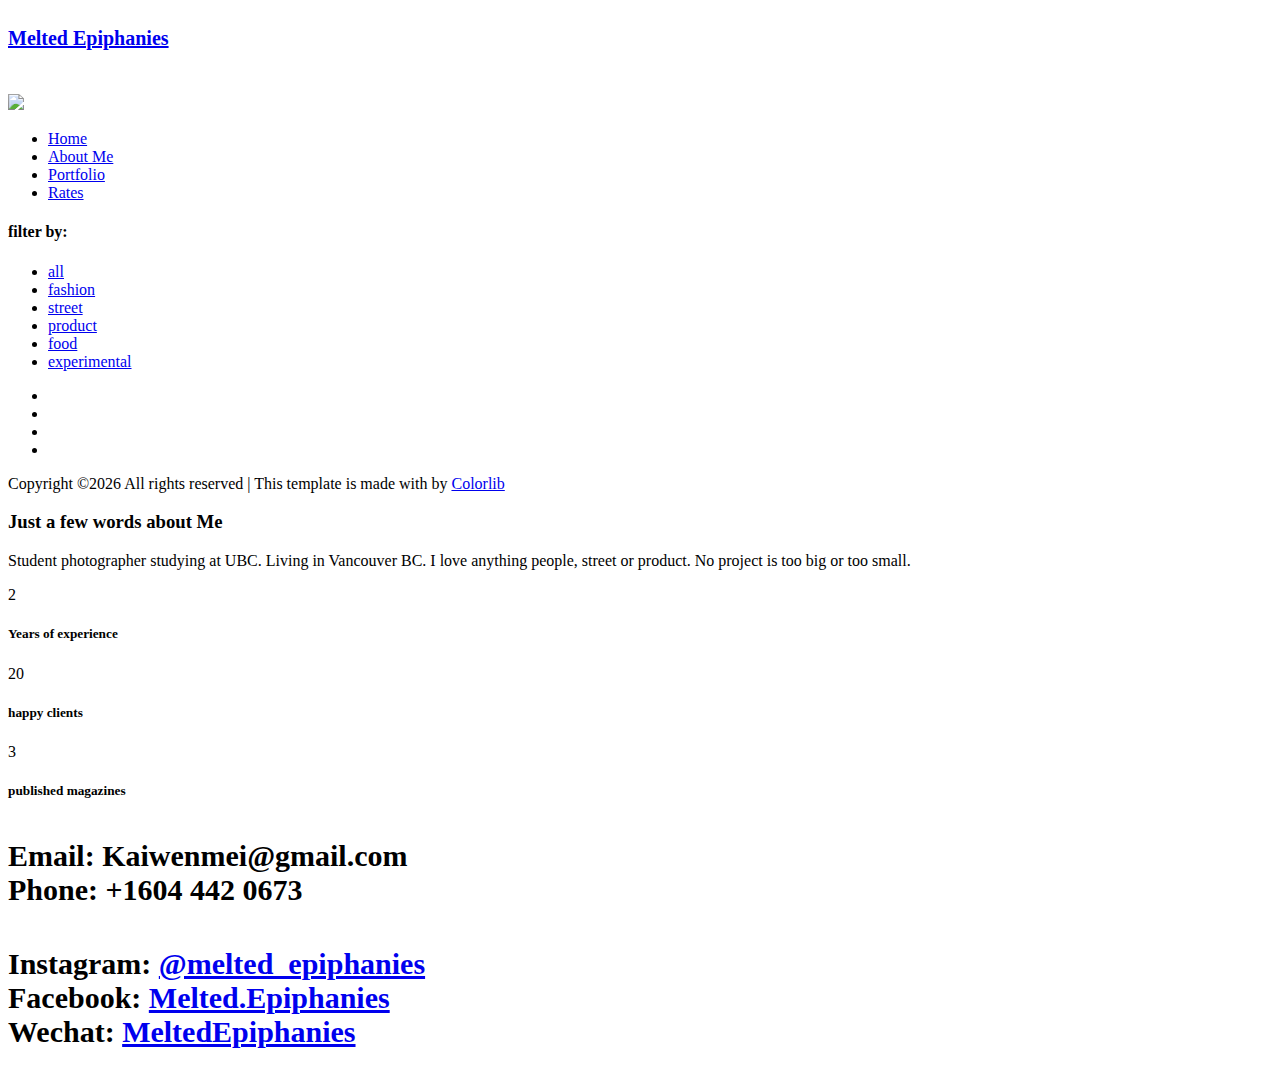
==== about.html @ 47089f34 "Upload Page HTML Files" ====
<!DOCTYPE html>
<html lang="en">
<head>
    <!-- ========== Meta Tags ========== -->
    <meta charset="UTF-8">
    <meta name="description" content="Cocoon -Portfolio">
    <meta name="keywords" content="Cocoon , Portfolio">
    <meta name="author" content="Pharaohlab">
    <meta name="viewport" content="width=device-width, initial-scale=1, maximum-scale=1">
    <!-- ========== Title ========== -->
    <title> Melted Epiphanies</title>
    <!-- ========== Favicon Ico ========== -->
    <link rel="icon" href="assets/img/icons/Logo.png">
    <!-- ========== STYLESHEETS ========== -->
    <!-- Bootstrap CSS -->
    <link href="assets/css/bootstrap.min.css" rel="stylesheet">
    <!-- Fonts Icon CSS -->
    <link href="assets/css/font-awesome.min.css" rel="stylesheet">
    <link href="assets/css/et-line.css" rel="stylesheet">
    <link href="assets/css/ionicons.min.css" rel="stylesheet">
    <!-- Carousel CSS -->
    <link href="assets/css/slick.css" rel="stylesheet">
    <!-- Magnific-popup -->
    <link rel="stylesheet" href="assets/css/magnific-popup.css">
    <!-- Animate CSS -->
    <link rel="stylesheet" href="assets/css/animate.min.css">
    <!-- Custom styles for this template -->
    <link href="assets/css/main.css" rel="stylesheet">
</head>
<body>
<div class="loader">
    <div class="loader-outter"></div>
    <div class="loader-inner"></div>
</div>

<div class="body-container container-fluid">
    <a class="menu-btn" href="javascript:void(0)">
        <i class="ion ion-grid"></i>
    </a>
    <div class="row justify-content-center">
        <!--=================== side menu ====================-->
        <div class="col-lg-2 col-md-3 col-12 menu_block">

            <!--logo -->
            <div class="logo_box">
                <a href="#">
                    <h4 class="d-inline text-white" style="font-weight:600; font-size: 20px">Melted Epiphanies</h4>
                    <br>
                    <img style="max-height: 80px"  src="assets/img/icons/Logo.png"> 
                </a>
                
            </div>
            <!--logo end-->

            <!--main menu -->
            <div class="side_menu_section">
                <ul class="menu_nav">
                    <li >
                        <a href="index.html">
                            Home
                        </a>
                    </li>
                    <li class="active">
                        <a href="about.html">
                            About Me
                        </a>
                    </li>
                    
                    <li >
                        <a href="portfolio.html">
                            Portfolio
                        </a>
                    </li>
                    <!--<li X>
                        <a href="blog.html">
                            Blog
                        </a>
                    </li>-->
                    <li>
                        <a href="services.html">
                            Rates
                        </a>
                    </li>
                </ul>
            </div>
            <!--main menu end -->

            <!--filter menu -->
            <div class="side_menu_section">
                <h4 class="side_title">filter by:</h4>
                <ul  id="filtr-container"  class="filter_nav">
                    <li  data-filter="*" class="active"><a href="javascript:void(0)" >all</a></li>
                    <li data-filter=".fashion"> <a href="javascript:void(0)">fashion</a></li>
                    <li data-filter=".street"><a href="javascript:void(0)">street</a></li>
                    <li data-filter=".product"><a href="javascript:void(0)">product</a></li>
                    <li data-filter=".food"><a href="javascript:void(0)">food</a></li>
                    <li data-filter=".experimental"><a href="javascript:void(0)">experimental</a></li>
                </ul>
            </div>
            <!--filter menu end -->


            <!--social and copyright -->
            <div class="side_menu_bottom">
                <div class="side_menu_bottom_inner">
                   <ul class="social_menu">
                        <li>
                            <a href="https://www.instagram.com/melted_epiphanies/"> <i class="ion ion-social-instagram"></i> </a>
                        </li>
                        <li>
                            <a href="https://www.facebook.com/Melted.Epiphanies/"> <i class="ion ion-social-facebook"></i> </a>
                        </li>
                        <li>
                            <a href="https://msng.link/o/?https%3A%2F%2Fu.wechat.com%2FINKxO71W74iLwqm2s87WWhY=wc"> <i class="ion ion-chatbubbles"></i> </a>
                        </li>
                        <li>
                            <a href="mailto:kaiwenmei@gmail.com"> <i class="ion ion-email"></i> </a>
                        </li>
                    </ul>
                    <div class="copy_right">
                        <!-- Link back to Colorlib can't be removed. Template is licensed under CC BY 3.0. -->
                        <p class="copyright">Copyright &copy;<script>document.write(new Date().getFullYear());</script> All rights reserved | This template is made with <i class="fa fa-heart-o" aria-hidden="true"></i> by <a href="https://colorlib.com" target="_blank">Colorlib</a></p>
                        <!-- Link back to Colorlib can't be removed. Template is licensed under CC BY 3.0. -->
                    </div>
                </div>
            </div>
            <!--social and copyright end -->

        </div>
        <!--=================== side menu end====================-->

        <!--=================== content body ====================-->
        <div class="col-lg-10 col-md-9 col-12 body_block  align-content-center">
            <div>
                <div class="img_card">
                    <div class="row justify-content-center">
                        <div class="col-md-6 col-7 content_section">
                            <div class="content_box">
                                <div class="content_box_inner">
                                    <div>
                                        <h3>
                                            Just a few words about Me
                                        </h3>
                                        <p>
                                            Student photographer studying at UBC. Living in Vancouver BC. I love anything people, street or product. No project is too big or too small.
                                        </p>
                                        <!--=================== counter start====================-->
                                        <div class="pt50">
                                            <div class="row justify-content-center">
                                                <div class="col-12 col-md-4">
                                                    <div class="counter_box">
                                                        <div class="divider"></div>
                                                        <span class="counter">2</span>
                                                        <h5>Years of experience</h5>
                                                    </div>
                                                </div>
                                                <div class="col-12 col-md-4">
                                                    <div class="counter_box">
                                                        <div class="divider"></div>
                                                        <span class="counter">20</span>
                                                        <h5>happy clients</h5>
                                                    </div>
                                                </div>
                                                <div class="col-12 col-md-4">
                                                    <div class="counter_box">
                                                        <div class="divider"></div>
                                                        <span class="counter">3</span>
                                                        <h5>published magazines</h5>
                                                    </div>
                                                </div>
                                            </div>
                                        </div>
                                        <!--=================== counter end====================-->
                                    </div>
                                    <!--===================testimonial start====================-->
                                    <div class="testimonial_carousel mt50">

                                        <div class="testimonial_box">
                                            <h4 style="font-size:30px" class="text-center">
                                                Email: Kaiwenmei@gmail.com 
                                                <br> Phone: +1604 442 0673
                                    
                                            </h4>
                                            <div class="testimonial_author">
                                                
                                            </div>
                                        </div>
                                        
                                        <div class="testimonial_box">
                                            <h4 style="font-size:30px" class="text-center">
                                                Instagram: <a style="font-size:30px" href="https://www.instagram.com/melted_epiphanies/">@melted_epiphanies</a>
                                                
                                                <br> Facebook: <a style="font-size:30px" href="https://www.facebook.com/Melted.Epiphanies/">Melted.Epiphanies</a>
                                                <br> Wechat: <a style="font-size:30px" href="https://msng.link/o/?https%3A%2F%2Fu.wechat.com%2FINKxO71W74iLwqm2s87WWhY=wc">MeltedEpiphanies</a>
                                                
                                    
                                            </h4>
                                            <div class="testimonial_author">
                                                
                                            </div>
                                        </div>
                                        

                        

                                        
                                    </div>
                                    <!--===================testimonial end====================-->
                                </div>
                            </div>
                        </div>
                        <div class="col-md-6 col-5 img_section" style="background-image: url('assets/img/fashion/tetyana/tentative%205.jpg');"></div>
                    </div>
                </div>
            </div>
        </div>
        <!--=================== content body end ====================-->
    </div>
</div>

<!-- jquery -->
<script src="assets/js/jquery.min.js"></script>
<!-- bootstrap -->
<script src="assets/js/popper.js"></script>
<script src="assets/js/bootstrap.min.js"></script>
<script src="assets/js/waypoints.min.js"></script>
<!--slick carousel -->
<script src="assets/js/slick.min.js"></script>
<!--Portfolio Filter-->
<script src="assets/js/imgloaded.js"></script>
<script src="assets/js/isotope.js"></script>
<!-- Magnific-popup -->
<script src="assets/js/jquery.magnific-popup.min.js"></script>
<!--Counter-->
<script src="assets/js/jquery.counterup.min.js"></script>
<!-- WOW JS -->
<script src="assets/js/wow.min.js"></script>
<!-- Custom js -->
<script src="assets/js/main.js"></script>
</body>
</html>
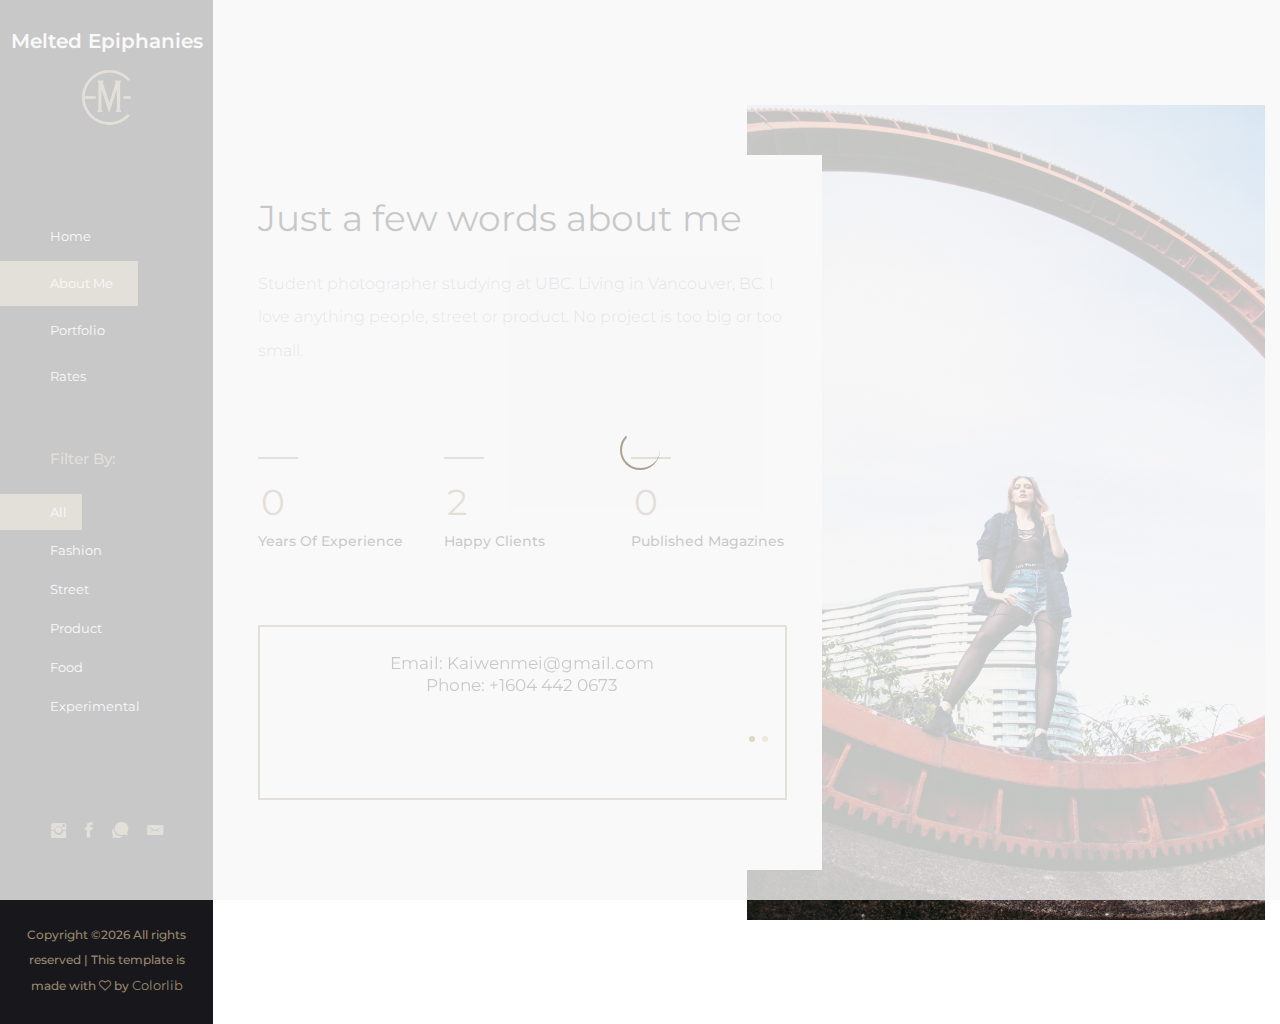
==== commit e8b74024: "Changed Font size for About change and uploaded images" ====
--- a/about.html
+++ b/about.html
@@ -139,10 +139,10 @@
                                 <div class="content_box_inner">
                                     <div>
                                         <h3>
-                                            Just a few words about Me
+                                            Just a few words about me
                                         </h3>
                                         <p>
-                                            Student photographer studying at UBC. Living in Vancouver BC. I love anything people, street or product. No project is too big or too small.
+                                            Student photographer studying at UBC. Living in Vancouver, BC. I love anything people, street or product. No project is too big or too small.
                                         </p>
                                         <!--=================== counter start====================-->
                                         <div class="pt50">
@@ -176,7 +176,7 @@
                                     <div class="testimonial_carousel mt50">
 
                                         <div class="testimonial_box">
-                                            <h4 style="font-size:30px" class="text-center">
+                                            <h4 style="font-size:17px" class="text-center">
                                                 Email: Kaiwenmei@gmail.com 
                                                 <br> Phone: +1604 442 0673
                                     
@@ -187,11 +187,11 @@
                                         </div>
                                         
                                         <div class="testimonial_box">
-                                            <h4 style="font-size:30px" class="text-center">
-                                                Instagram: <a style="font-size:30px" href="https://www.instagram.com/melted_epiphanies/">@melted_epiphanies</a>
-                                                
-                                                <br> Facebook: <a style="font-size:30px" href="https://www.facebook.com/Melted.Epiphanies/">Melted.Epiphanies</a>
-                                                <br> Wechat: <a style="font-size:30px" href="https://msng.link/o/?https%3A%2F%2Fu.wechat.com%2FINKxO71W74iLwqm2s87WWhY=wc">MeltedEpiphanies</a>
+                                            <h4 style="font-size:17px" class="text-center">
+                                                Instagram: <a style="font-size:17px" href="https://www.instagram.com/melted_epiphanies/">@melted_epiphanies</a>
+                                                
+                                                <br> Facebook: <a style="font-size:17px" href="https://www.facebook.com/Melted.Epiphanies/">Melted.Epiphanies</a>
+                                                <br> Wechat: <a style="font-size:17px" href="https://msng.link/o/?https%3A%2F%2Fu.wechat.com%2FINKxO71W74iLwqm2s87WWhY=wc">MeltedEpiphanies</a>
                                                 
                                     
                                             </h4>
--- a/assets/css/et-line.css
+++ b/assets/css/et-line.css
@@ -0,0 +1 @@
+@font-face{font-family:et-line;src:url(../fonts/et-line.eot);src:url(../fonts/et-line.eot?#iefix) format('embedded-opentype'),url(../fonts/et-line.woff) format('woff'),url(../fonts/et-line.ttf) format('truetype'),url(../fonts/et-line.svg#et-line) format('svg');font-weight:400;font-style:normal}[data-icon]:before{font-family:et-line;content:attr(data-icon);speak:none;font-weight:400;font-variant:normal;text-transform:none;line-height:1;-webkit-font-smoothing:antialiased;-moz-osx-font-smoothing:grayscale;display:inline-block}.icon-adjustments,.icon-alarmclock,.icon-anchor,.icon-aperture,.icon-attachment,.icon-bargraph,.icon-basket,.icon-beaker,.icon-bike,.icon-book-open,.icon-briefcase,.icon-browser,.icon-calendar,.icon-camera,.icon-caution,.icon-chat,.icon-circle-compass,.icon-clipboard,.icon-clock,.icon-cloud,.icon-compass,.icon-desktop,.icon-dial,.icon-document,.icon-documents,.icon-download,.icon-dribbble,.icon-edit,.icon-envelope,.icon-expand,.icon-facebook,.icon-flag,.icon-focus,.icon-gears,.icon-genius,.icon-gift,.icon-global,.icon-globe,.icon-googleplus,.icon-grid,.icon-happy,.icon-hazardous,.icon-heart,.icon-hotairballoon,.icon-hourglass,.icon-key,.icon-laptop,.icon-layers,.icon-lifesaver,.icon-lightbulb,.icon-linegraph,.icon-linkedin,.icon-lock,.icon-magnifying-glass,.icon-map,.icon-map-pin,.icon-megaphone,.icon-mic,.icon-mobile,.icon-newspaper,.icon-notebook,.icon-paintbrush,.icon-paperclip,.icon-pencil,.icon-phone,.icon-picture,.icon-pictures,.icon-piechart,.icon-presentation,.icon-pricetags,.icon-printer,.icon-profile-female,.icon-profile-male,.icon-puzzle,.icon-quote,.icon-recycle,.icon-refresh,.icon-ribbon,.icon-rss,.icon-sad,.icon-scissors,.icon-scope,.icon-search,.icon-shield,.icon-speedometer,.icon-strategy,.icon-streetsign,.icon-tablet,.icon-target,.icon-telescope,.icon-toolbox,.icon-tools,.icon-tools-2,.icon-trophy,.icon-tumblr,.icon-twitter,.icon-upload,.icon-video,.icon-wallet,.icon-wine{font-family:et-line;speak:none;font-style:normal;font-weight:400;font-variant:normal;text-transform:none;line-height:1;-webkit-font-smoothing:antialiased;-moz-osx-font-smoothing:grayscale;display:inline-block}.icon-mobile:before{content:"\e000"}.icon-laptop:before{content:"\e001"}.icon-desktop:before{content:"\e002"}.icon-tablet:before{content:"\e003"}.icon-phone:before{content:"\e004"}.icon-document:before{content:"\e005"}.icon-documents:before{content:"\e006"}.icon-search:before{content:"\e007"}.icon-clipboard:before{content:"\e008"}.icon-newspaper:before{content:"\e009"}.icon-notebook:before{content:"\e00a"}.icon-book-open:before{content:"\e00b"}.icon-browser:before{content:"\e00c"}.icon-calendar:before{content:"\e00d"}.icon-presentation:before{content:"\e00e"}.icon-picture:before{content:"\e00f"}.icon-pictures:before{content:"\e010"}.icon-video:before{content:"\e011"}.icon-camera:before{content:"\e012"}.icon-printer:before{content:"\e013"}.icon-toolbox:before{content:"\e014"}.icon-briefcase:before{content:"\e015"}.icon-wallet:before{content:"\e016"}.icon-gift:before{content:"\e017"}.icon-bargraph:before{content:"\e018"}.icon-grid:before{content:"\e019"}.icon-expand:before{content:"\e01a"}.icon-focus:before{content:"\e01b"}.icon-edit:before{content:"\e01c"}.icon-adjustments:before{content:"\e01d"}.icon-ribbon:before{content:"\e01e"}.icon-hourglass:before{content:"\e01f"}.icon-lock:before{content:"\e020"}.icon-megaphone:before{content:"\e021"}.icon-shield:before{content:"\e022"}.icon-trophy:before{content:"\e023"}.icon-flag:before{content:"\e024"}.icon-map:before{content:"\e025"}.icon-puzzle:before{content:"\e026"}.icon-basket:before{content:"\e027"}.icon-envelope:before{content:"\e028"}.icon-streetsign:before{content:"\e029"}.icon-telescope:before{content:"\e02a"}.icon-gears:before{content:"\e02b"}.icon-key:before{content:"\e02c"}.icon-paperclip:before{content:"\e02d"}.icon-attachment:before{content:"\e02e"}.icon-pricetags:before{content:"\e02f"}.icon-lightbulb:before{content:"\e030"}.icon-layers:before{content:"\e031"}.icon-pencil:before{content:"\e032"}.icon-tools:before{content:"\e033"}.icon-tools-2:before{content:"\e034"}.icon-scissors:before{content:"\e035"}.icon-paintbrush:before{content:"\e036"}.icon-magnifying-glass:before{content:"\e037"}.icon-circle-compass:before{content:"\e038"}.icon-linegraph:before{content:"\e039"}.icon-mic:before{content:"\e03a"}.icon-strategy:before{content:"\e03b"}.icon-beaker:before{content:"\e03c"}.icon-caution:before{content:"\e03d"}.icon-recycle:before{content:"\e03e"}.icon-anchor:before{content:"\e03f"}.icon-profile-male:before{content:"\e040"}.icon-profile-female:before{content:"\e041"}.icon-bike:before{content:"\e042"}.icon-wine:before{content:"\e043"}.icon-hotairballoon:before{content:"\e044"}.icon-globe:before{content:"\e045"}.icon-genius:before{content:"\e046"}.icon-map-pin:before{content:"\e047"}.icon-dial:before{content:"\e048"}.icon-chat:before{content:"\e049"}.icon-heart:before{content:"\e04a"}.icon-cloud:before{content:"\e04b"}.icon-upload:before{content:"\e04c"}.icon-download:before{content:"\e04d"}.icon-target:before{content:"\e04e"}.icon-hazardous:before{content:"\e04f"}.icon-piechart:before{content:"\e050"}.icon-speedometer:before{content:"\e051"}.icon-global:before{content:"\e052"}.icon-compass:before{content:"\e053"}.icon-lifesaver:before{content:"\e054"}.icon-clock:before{content:"\e055"}.icon-aperture:before{content:"\e056"}.icon-quote:before{content:"\e057"}.icon-scope:before{content:"\e058"}.icon-alarmclock:before{content:"\e059"}.icon-refresh:before{content:"\e05a"}.icon-happy:before{content:"\e05b"}.icon-sad:before{content:"\e05c"}.icon-facebook:before{content:"\e05d"}.icon-twitter:before{content:"\e05e"}.icon-googleplus:before{content:"\e05f"}.icon-rss:before{content:"\e060"}.icon-tumblr:before{content:"\e061"}.icon-linkedin:before{content:"\e062"}.icon-dribbble:before{content:"\e063"}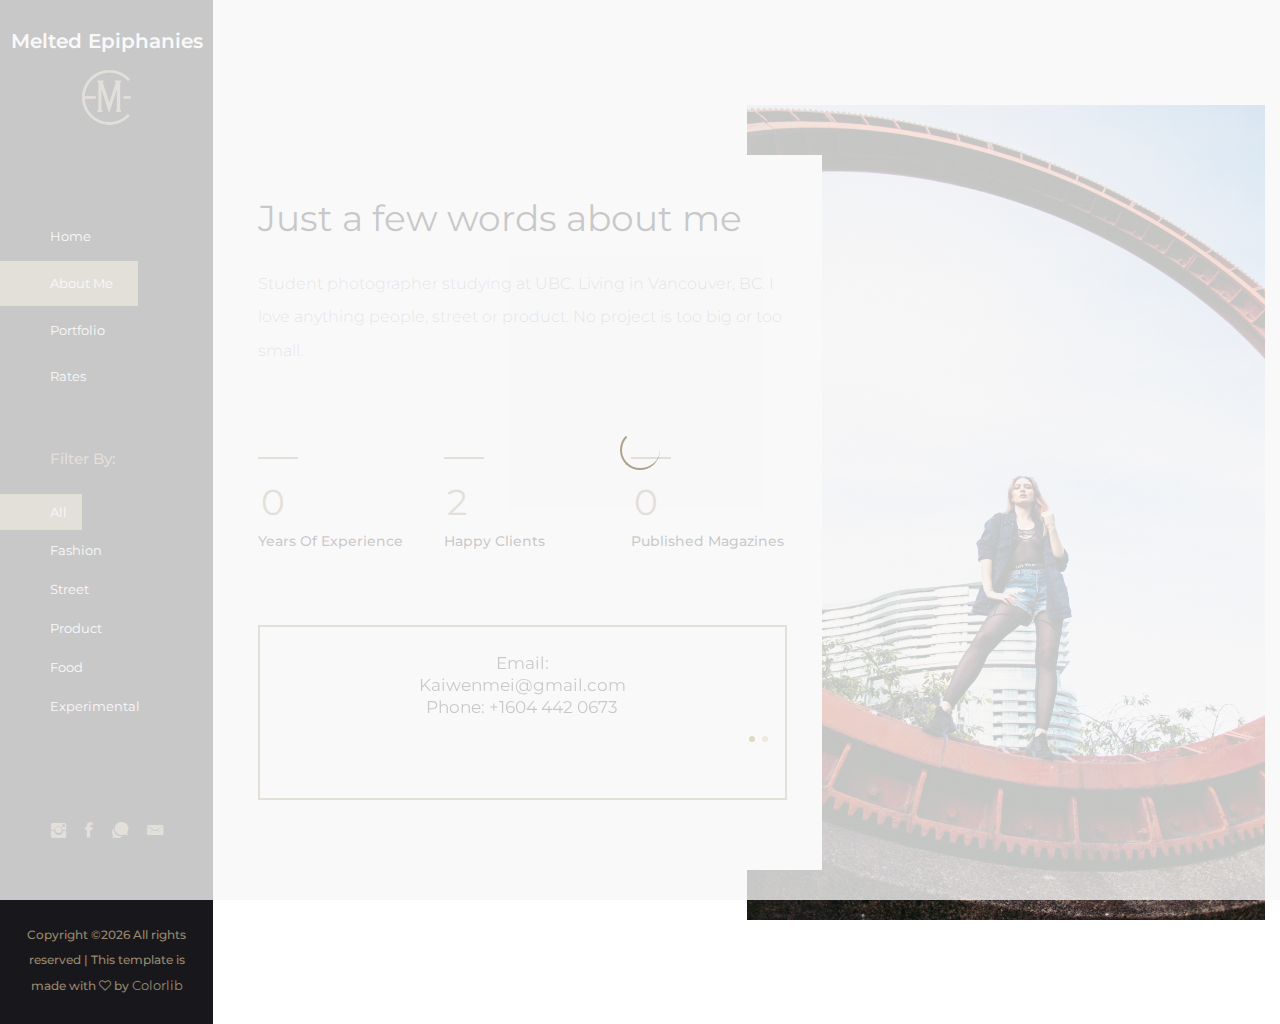
==== commit 832f2e63: "Added line break for about page" ====
--- a/about.html
+++ b/about.html
@@ -177,7 +177,8 @@
 
                                         <div class="testimonial_box">
                                             <h4 style="font-size:17px" class="text-center">
-                                                Email: Kaiwenmei@gmail.com 
+                                                Email:
+                                                <br>Kaiwenmei@gmail.com 
                                                 <br> Phone: +1604 442 0673
                                     
                                             </h4>
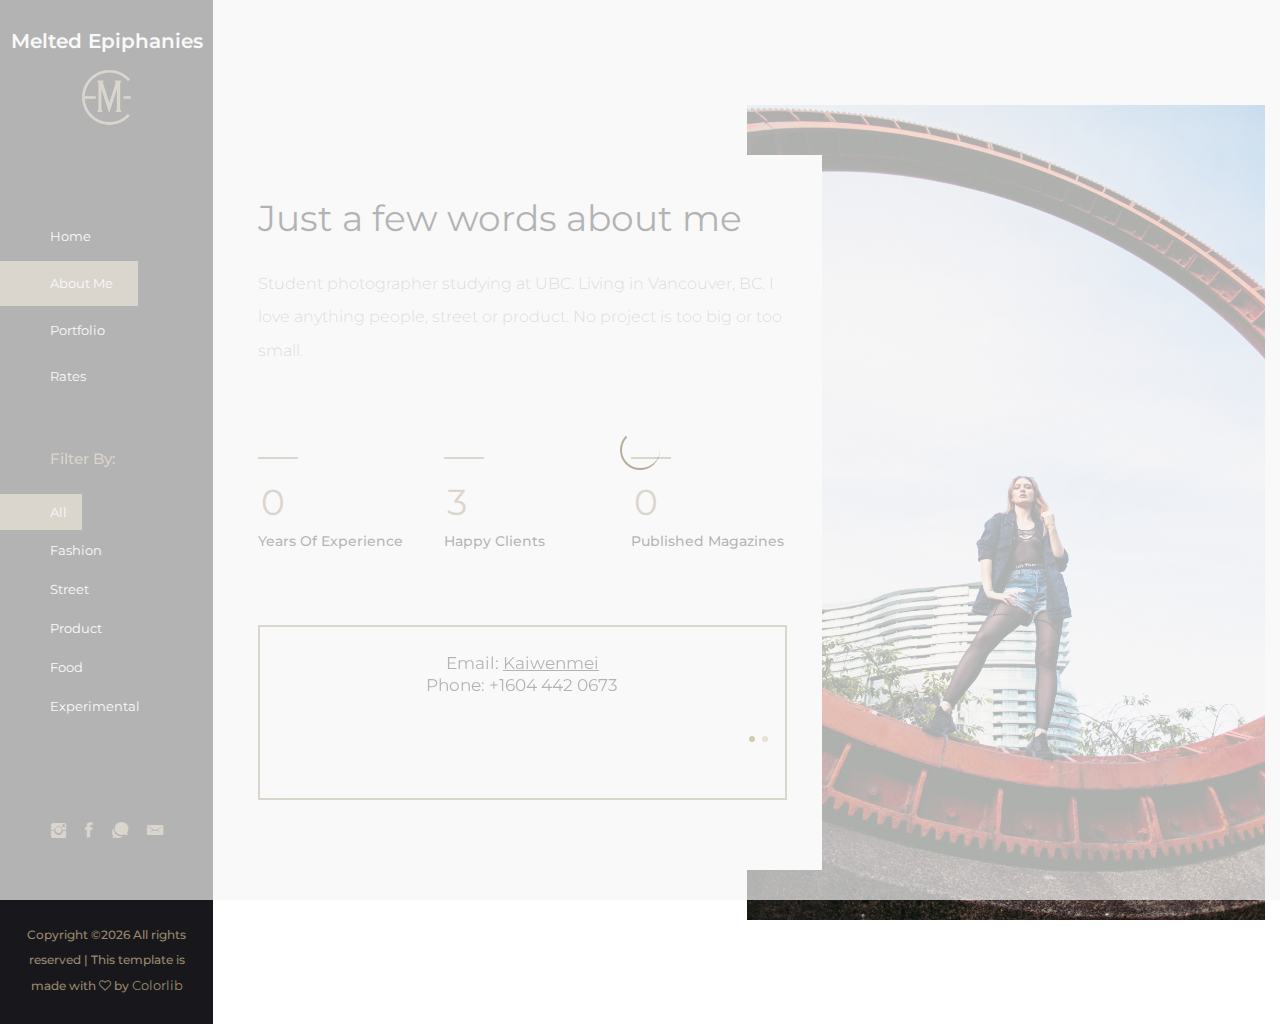
==== commit 51185127: "Added Href to Email instead and underlined all links" ====
--- a/about.html
+++ b/about.html
@@ -178,7 +178,7 @@
                                         <div class="testimonial_box">
                                             <h4 style="font-size:17px" class="text-center">
                                                 Email:
-                                                <br>Kaiwenmei@gmail.com 
+                                                <u><a style="font-size:17px" href=mailto:kaiwenmei@gmail.com>Kaiwenmei</a></u>
                                                 <br> Phone: +1604 442 0673
                                     
                                             </h4>
@@ -189,10 +189,10 @@
                                         
                                         <div class="testimonial_box">
                                             <h4 style="font-size:17px" class="text-center">
-                                                Instagram: <a style="font-size:17px" href="https://www.instagram.com/melted_epiphanies/">@melted_epiphanies</a>
-                                                
-                                                <br> Facebook: <a style="font-size:17px" href="https://www.facebook.com/Melted.Epiphanies/">Melted.Epiphanies</a>
-                                                <br> Wechat: <a style="font-size:17px" href="https://msng.link/o/?https%3A%2F%2Fu.wechat.com%2FINKxO71W74iLwqm2s87WWhY=wc">MeltedEpiphanies</a>
+                                                Instagram: <u><a style="font-size:17px" href="https://www.instagram.com/melted_epiphanies/">@melted_epiphanies</a></u>
+                                                
+                                                <br> Facebook: <u><a style="font-size:17px" href="https://www.facebook.com/Melted.Epiphanies/">Melted.Epiphanies</a></u>
+                                                <br> Wechat: <u><a style="font-size:17px" href="https://msng.link/o/?https%3A%2F%2Fu.wechat.com%2FINKxO71W74iLwqm2s87WWhY=wc">MeltedEpiphanies</a></u>
                                                 
                                     
                                             </h4>
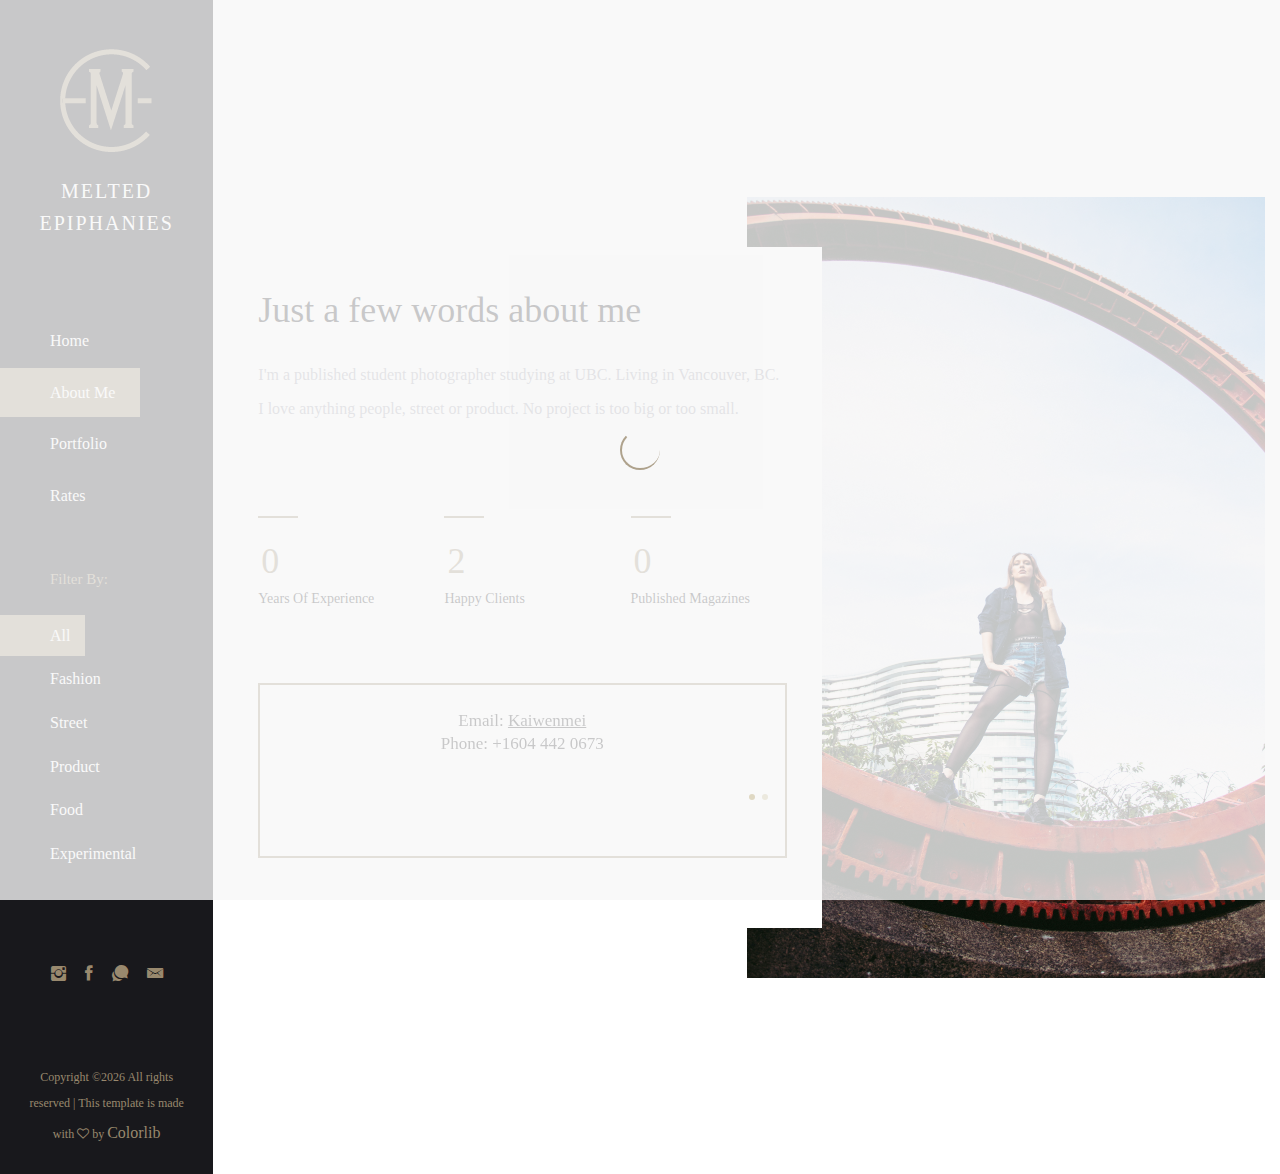
==== commit f804f5a6: "DEATH IS SWEET" ====
--- a/about.html
+++ b/about.html
@@ -43,10 +43,12 @@
 
             <!--logo -->
             <div class="logo_box">
-                <a href="#">
-                    <h4 class="d-inline text-white" style="font-weight:600; font-size: 20px">Melted Epiphanies</h4>
+                <a href="index.html">
+                    <img style="max-height: 150px"  src="assets/img/icons/Logo.png"> 
                     <br>
-                    <img style="max-height: 80px"  src="assets/img/icons/Logo.png"> 
+                    <h4 class="d-inline text-white" style="letter-spacing:2px; font-size: 20px">MELTED EPIPHANIES</h4>
+                    
+                    
                 </a>
                 
             </div>
@@ -142,7 +144,7 @@
                                             Just a few words about me
                                         </h3>
                                         <p>
-                                            Student photographer studying at UBC. Living in Vancouver, BC. I love anything people, street or product. No project is too big or too small.
+                                            I'm a published student photographer studying at UBC. Living in Vancouver, BC. I love anything people, street or product. No project is too big or too small.
                                         </p>
                                         <!--=================== counter start====================-->
                                         <div class="pt50">
--- a/assets/css/main.css
+++ b/assets/css/main.css
@@ -30,14 +30,14 @@
   font-size: 20px;
   line-height: 1.6;
   font-weight: 300;
-  font-family: "Montserrat", sans-serif;
+  font-family: "minion-pro", serif;
   color: #9c9ca9;
   font-style: normal;
   overflow-x: hidden;
 }
 
 h1, h2, h3, h4, h5, h6 {
-  font-family: "Montserrat", sans-serif;
+  font-family: "minion-pro", serif;
   font-weight: 400;
   color: #18181c;
   line-height: 1.3;
@@ -75,7 +75,7 @@
 
 p {
   font-size: 16px;
-  font-family: "Montserrat", sans-serif;
+  font-family: "minion-pro", serif;
   margin: 0 0 15px;
   line-height: 2.1;
   font-weight: 300;
@@ -89,7 +89,7 @@
   color: inherit;
   text-decoration: none;
   cursor: pointer;
-  font-size: 13px;
+  font-size: 16px;
   font-weight: 400;
   -webkit-transition: all 0.4s ease-in-out;
   transition: all 0.4s ease-in-out;
@@ -139,7 +139,7 @@
   content: open-quote;
   display: block;
   font-size: 134px;
-  font-family: Georgia, Verdana, Roboto, serif;
+  font-family: Georgia, Verdana, Roboto,minion-pro serif;
   line-height: 0.2;
   padding: 0;
   opacity: 0.2;
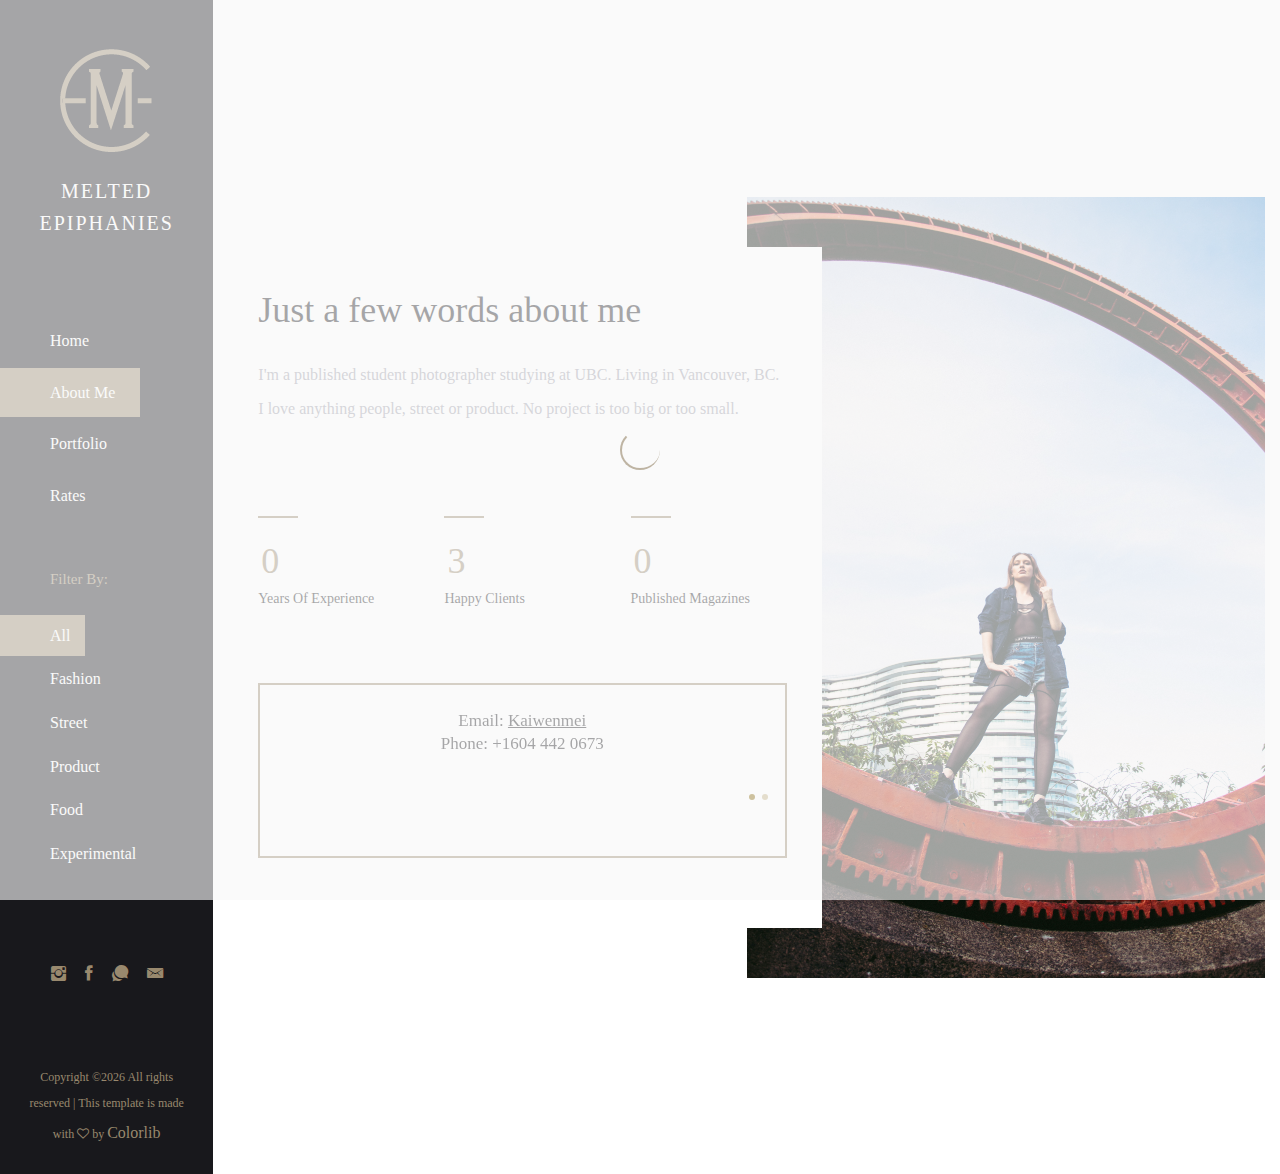
==== commit 69f67d5b: "Fixed Titles" ====
--- a/about.html
+++ b/about.html
@@ -3,8 +3,8 @@
 <head>
     <!-- ========== Meta Tags ========== -->
     <meta charset="UTF-8">
-    <meta name="description" content="Cocoon -Portfolio">
-    <meta name="keywords" content="Cocoon , Portfolio">
+     <meta name="description" content="Photography , Portfolio">
+    <meta name="keywords" content="Photography , Portfolio">
     <meta name="author" content="Pharaohlab">
     <meta name="viewport" content="width=device-width, initial-scale=1, maximum-scale=1">
     <!-- ========== Title ========== -->
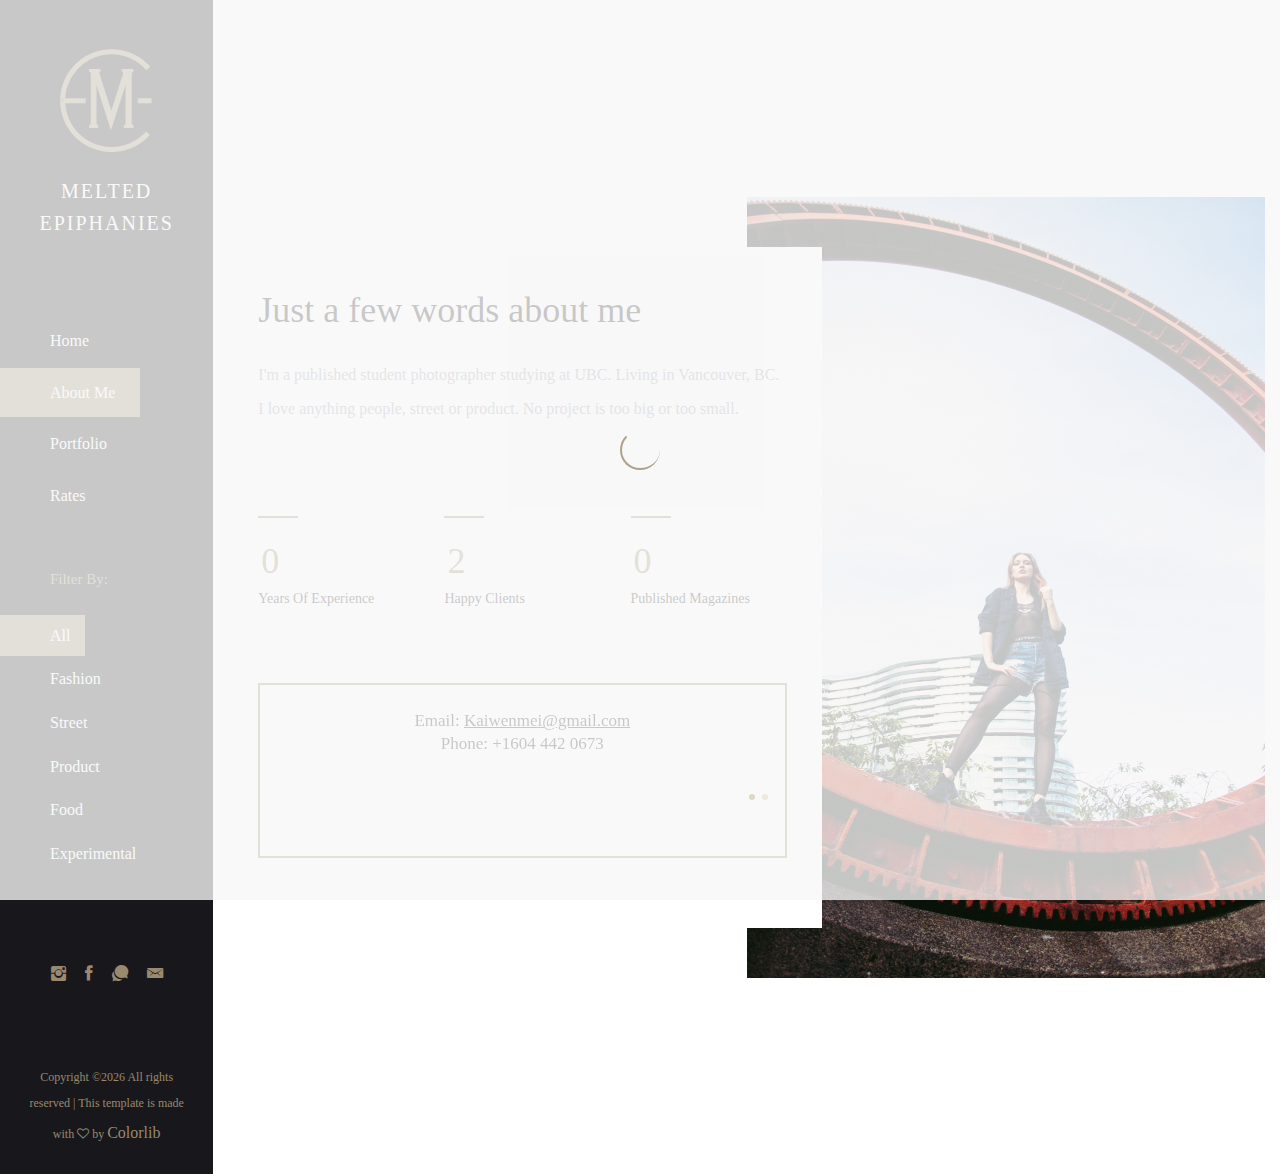
==== commit 48f74dfb: "Changed Email" ====
--- a/about.html
+++ b/about.html
@@ -180,7 +180,7 @@
                                         <div class="testimonial_box">
                                             <h4 style="font-size:17px" class="text-center">
                                                 Email:
-                                                <u><a style="font-size:17px" href=mailto:kaiwenmei@gmail.com>Kaiwenmei</a></u>
+                                                <u><a style="font-size:17px" href=mailto:kaiwenmei@gmail.com>Kaiwenmei@gmail.com</a></u>
                                                 <br> Phone: +1604 442 0673
                                     
                                             </h4>
